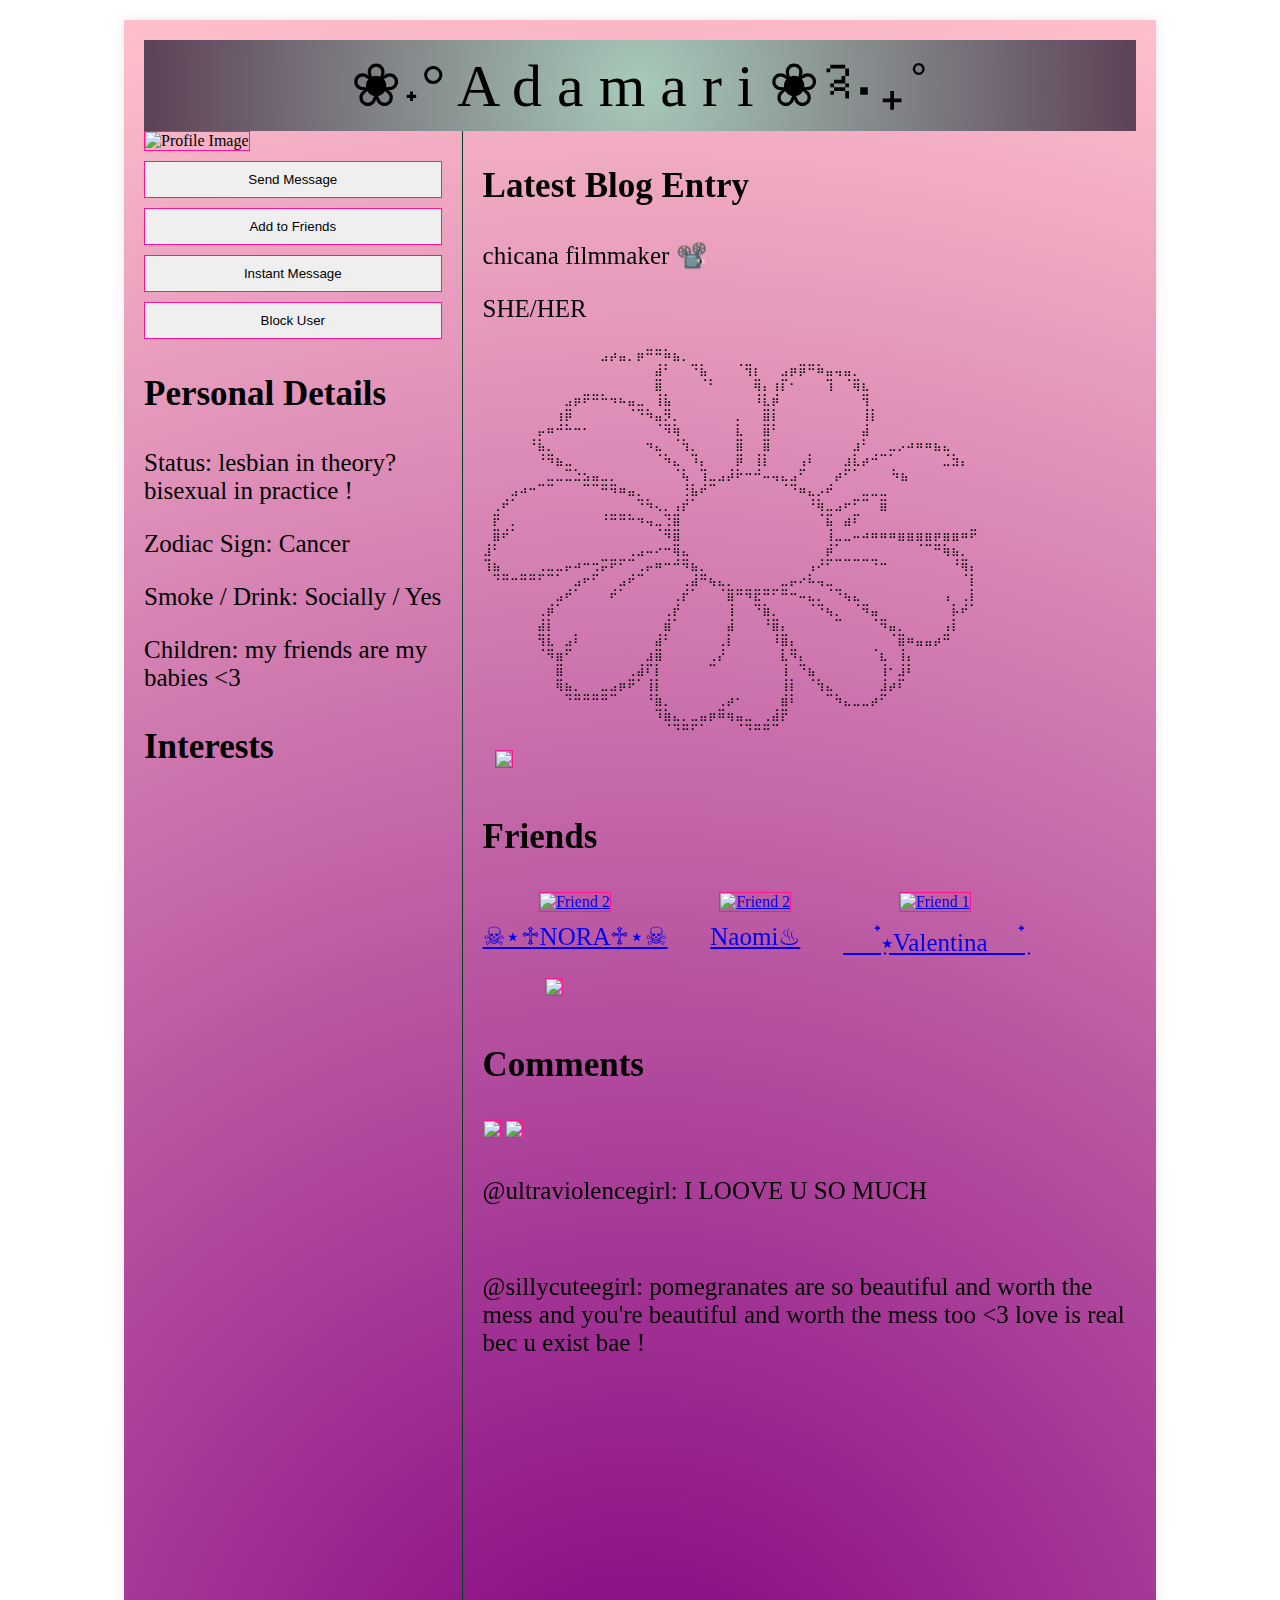
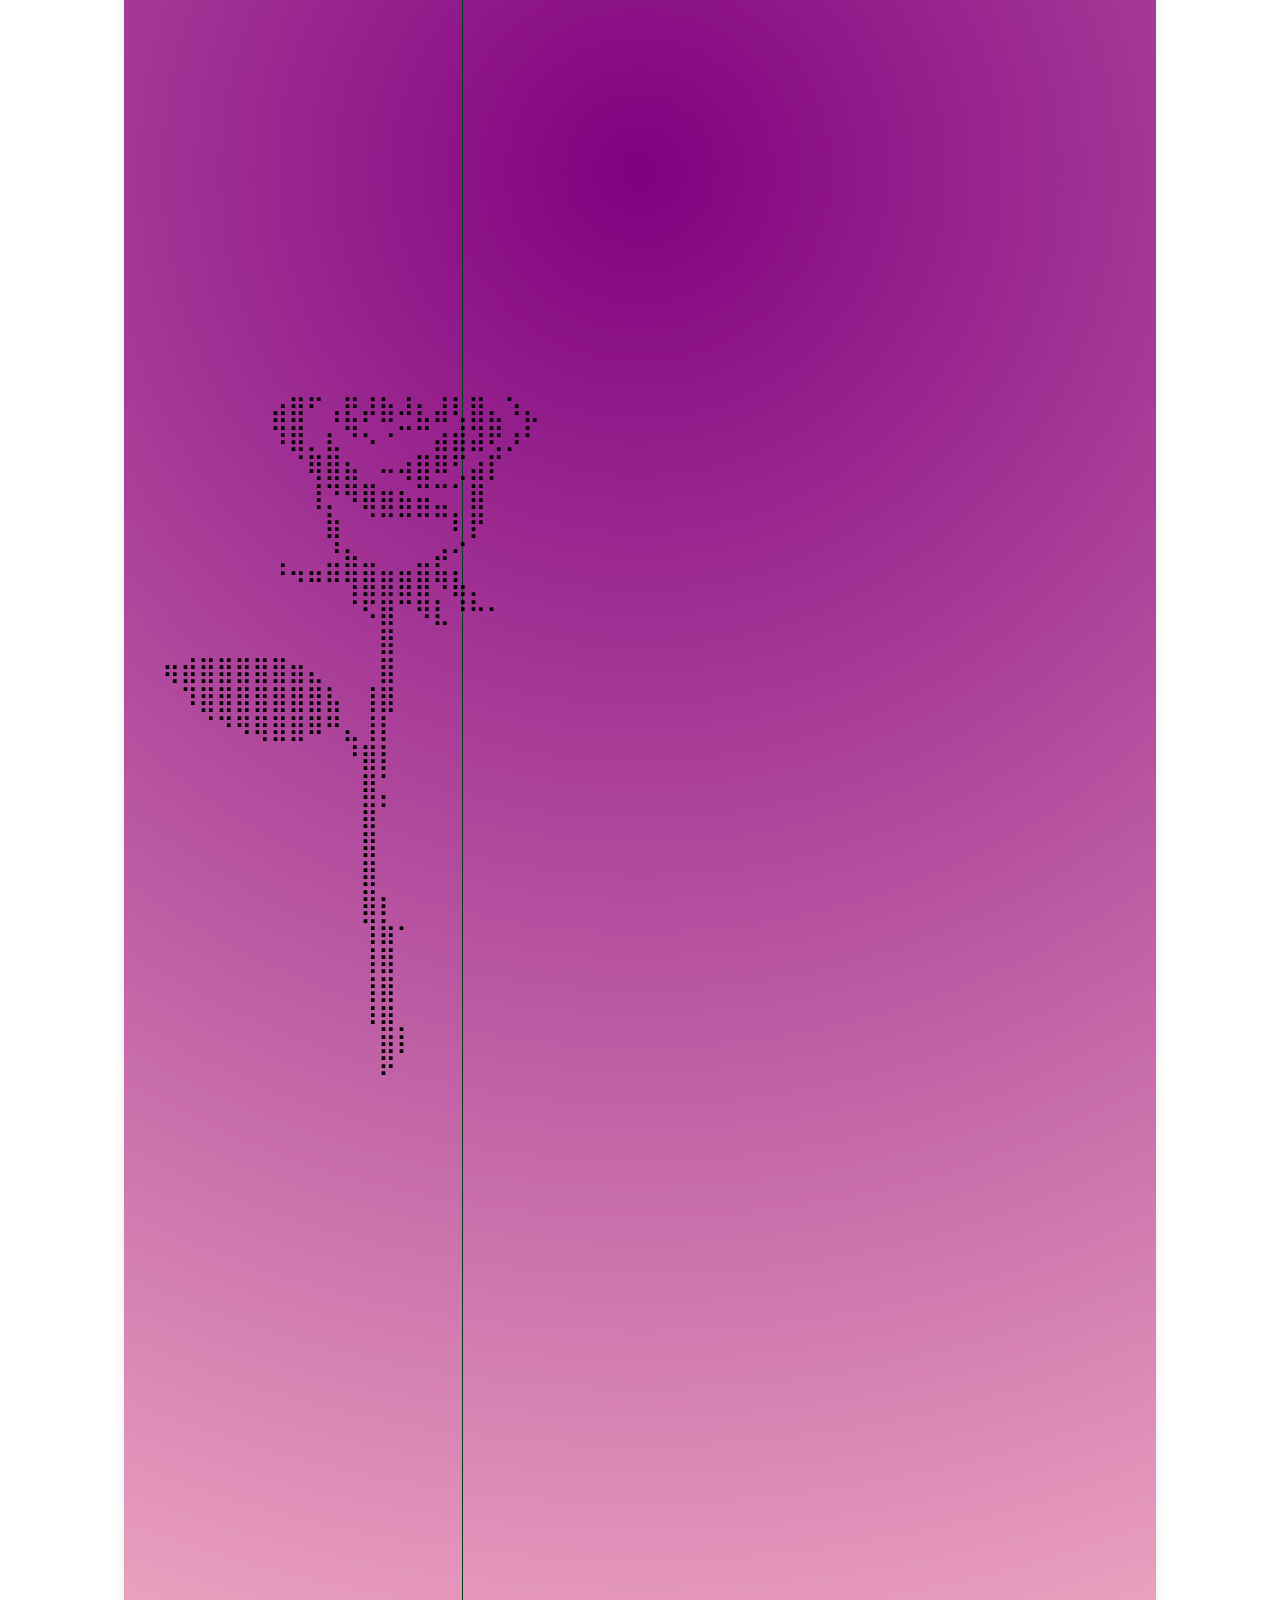
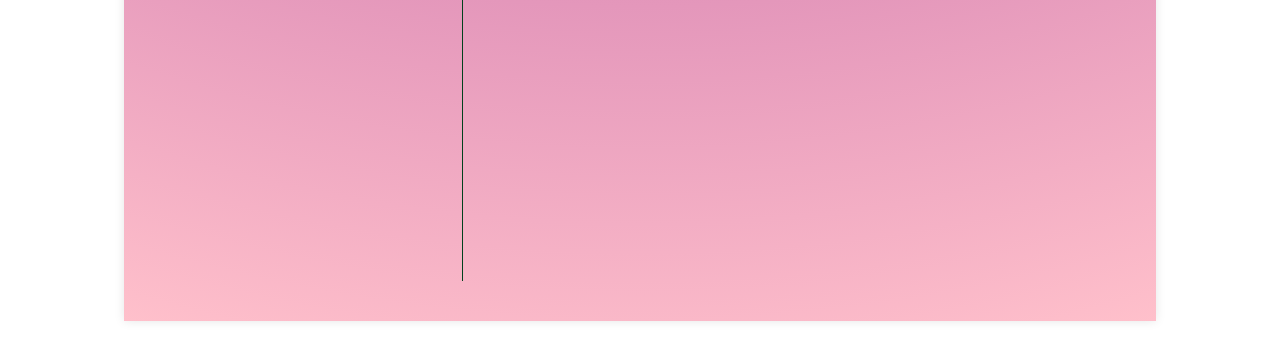
==== adamari.html @ 0ea37e86 "added" ====
<!DOCTYPE html>
<html>
<head>
	<link rel="stylesheet" href="style.css">
	<title>𓆑Adamari❀༉‧₊˚</title>
</head>
<body id="adamari1">

<div class="mainlayout" id="adamari2">
	<!--
	<div class="EnterButtons">
		<p><a href="sienna.html">sienna</a></p>
		<p><a href="nora.html">nora</a></p>
	</div> 
	-->
  <header id="adamari3"> ❀˖° A d a m a r i ❀༉‧₊˚</header>
  
  <div class="profile">
    <div class="left-column" id="adamari4">
     
      <img src="/Users/siennasuarez/Documents/Web Dev /midterm/adamari /babyada.jpg" alt="Profile Image">
      
      <div class="interactions">
        <button>Send Message</button>
        <button>Add to Friends</button>
        <button>Instant Message</button>
        <button>Block User</button>
      </div>
      
     
      <div class="sectionOfInfo">
        <h3>Personal Details</h3>
        <p>Status: lesbian in theory? bisexual in practice !</p>
        <p>Zodiac Sign: Cancer</p>
        <p>Smoke / Drink: Socially / Yes</p>
        <p>Children: my friends are my babies <3</p>
      </div>
      
      
      <div class="sectionOfInfo">
        <h3>Interests</h3>
        <p><iframe style="border-radius:12px" src="https://open.spotify.com/embed/track/47k7FCxk7ylTwKCnJ3QTVc?utm_source=generator" width="100%" height="352" frameBorder="0" allowfullscreen="" allow="autoplay; clipboard-write; encrypted-media; fullscreen; picture-in-picture" loading="lazy"></iframe></p>

        <p><iframe style="border-radius:12px" src="https://open.spotify.com/embed/track/4Uiw0Sl9yskBaC6P4DcdVD?utm_source=generator&theme=0" width="100%" height="352" frameBorder="0" allowfullscreen="" allow="autoplay; clipboard-write; encrypted-media; fullscreen; picture-in-picture" loading="lazy"></iframe></p>

        <p><iframe style="border-radius:12px" src="https://open.spotify.com/embed/track/7jgBDJZfhiHnIhekjFUrsX?utm_source=generator" width="100%" height="352" frameBorder="0" allowfullscreen="" allow="autoplay; clipboard-write; encrypted-media; fullscreen; picture-in-picture" loading="lazy"></iframe></p>

        <br>

        <p>
        	
⠀⠀⠀⠀⠀⠀⠀⣴⣿⠋⢠⣟⡼⣷⠼⣆⣼⢇⣿⣄⠱⣄
⠀⠀⠀⠀⠀⠀⠀⠹⣿⡀⣆⠙⠢⠐⠉⠉⣴⣾⣽⢟⡰⠃
⠀⠀⠀⠀⠀⠀⠀⠀⠈⢿⣿⣦⠀⠤⢴⣿⠿⢋⣴⡏⠀⠀
⠀⠀⠀⠀⠀⠀⠀⠀⠀⢸⡙⠻⣿⣶⣦⣭⣉⠁⣿⠀⠀⠀
⠀⠀⠀⠀⠀⠀⠀⠀⠀⠀⣷⠀⠈⠉⠉⠉⠉⠇⡟⠀⠀⠀
⠀⠀⠀⠀⠀⠀⠀⢀⠀⠀⣘⣦⣀⠀⠀⣀⡴⠊⠀⠀⠀⠀
⠀⠀⠀⠀⠀⠀⠀⠈⠙⠛⠛⢻⣿⣿⣿⣿⠻⣧⡀⠀⠀⠀
⠀⠀⠀⠀⠀⠀⠀⠀⠀⠀⠀⠈⠫⣿⠉⠻⣇⠘⠓⠂⠀⠀
⠀⠀⠀⠀⠀⠀⠀⠀⠀⠀⠀⠀⠀⣿⠀⠀⠀⠀⠀⠀⠀⠀
⠀⢶⣾⣿⣿⣿⣿⣿⣶⣄⠀⠀⠀⣿⠀⠀⠀⠀⠀⠀⠀⠀
⠀⠀⠹⣿⣿⣿⣿⣿⣿⣿⣧⠀⢸⣿⠀⠀⠀⠀⠀⠀⠀⠀
⠀⠀⠀⠈⠙⠻⢿⣿⣿⠿⠛⣄⢸⡇⠀⠀⠀⠀⠀⠀⠀⠀
⠀⠀⠀⠀⠀⠀⠀⠀⠀⠀⠀⠘⣿⡇⠀⠀⠀⠀⠀⠀⠀⠀
⠀⠀⠀⠀⠀⠀⠀⠀⠀⠀⠀⠀⣿⡁⠀⠀⠀⠀⠀⠀⠀⠀
⠀⠀⠀⠀⠀⠀⠀⠀⠀⠀⠀⠀⣿⠁⠀⠀⠀⠀⠀⠀⠀⠀
⠀⠀⠀⠀⠀⠀⠀⠀⠀⠀⠀⠀⣿⠀⠀⠀⠀⠀⠀⠀⠀⠀
⠀⠀⠀⠀⠀⠀⠀⠀⠀⠀⠀⠀⣿⠀⠀⠀⠀⠀⠀⠀⠀⠀
⠀⠀⠀⠀⠀⠀⠀⠀⠀⠀⠀⠀⣿⡆⠀⠀⠀⠀⠀⠀⠀⠀
⠀⠀⠀⠀⠀⠀⠀⠀⠀⠀⠀⠀⢹⣷⠂⠀⠀⠀⠀⠀⠀⠀
⠀⠀⠀⠀⠀⠀⠀⠀⠀⠀⠀⠀⢸⣿⠀⠀⠀⠀⠀⠀⠀⠀
⠀⠀⠀⠀⠀⠀⠀⠀⠀⠀⠀⠀⢸⣿⠀⠀⠀⠀⠀⠀⠀⠀
⠀⠀⠀⠀⠀⠀⠀⠀⠀⠀⠀⠀⠸⣿⡀⠀⠀⠀⠀⠀⠀⠀
⠀⠀⠀⠀⠀⠀⠀⠀⠀⠀⠀⠀⠀⣿⠇⠀⠀⠀⠀⠀⠀⠀
⠀⠀⠀⠀⠀⠀⠀⠀⠀⠀⠀⠀⠀⠋⠀</p>

			<p><iframe style="border-radius:12px" src="https://open.spotify.com/embed/track/6UFivO2zqqPFPoQYsEMuCc?utm_source=generator" width="100%" height="352" frameBorder="0" allowfullscreen="" allow="autoplay; clipboard-write; encrypted-media; fullscreen; picture-in-picture" loading="lazy"></iframe></p>

			<p><iframe style="border-radius:12px" src="https://open.spotify.com/embed/track/6K8VQ84MqhsoakN5MjrnVR?utm_source=generator" width="100%" height="352" frameBorder="0" allowfullscreen="" allow="autoplay; clipboard-write; encrypted-media; fullscreen; picture-in-picture" loading="lazy"></iframe></p>

      </div>
    </div>
    
    <div class="right-column">
     
      <div class="sectionOfInfo">
        <h3>Latest Blog Entry</h3>
        <p>chicana filmmaker 📽️</p>
        <p> SHE/HER </p>
        <p id="flower"> ⠀⠀⠀⠀⠀⠀⠀⠀⠀⠀⠀⠀⠀⣠⡴⣤⡀⡶⠛⠛⠷⣦⡀⠀⠀⠀⠀⠀⠀⠀⠀⠀⠀⠀⠀⠀⠀
⠀⠀⠀⠀⠀⠀⠀⠀⠀⠀⠀⠀⠀⠀⠀⠀⠀⠀⠀⣼⠃⠀⠀⠙⣧⠀⠀⠀⠈⢻⡆⠀⠀⣠⡶⡿⠛⠷⣤⢤⣤⡀⠀⠀⠀⠀⠀⠀⠀⠀⠀⠀⠀⠀⠀
⠀⠀⠀⠀⠀⠀⠀⠀⠀⠀⠀⠀⠀⠀⠀⠀⠀⠀⠀⣿⠀⠀⠀⠀⠈⠃⠀⠀⠀⠀⢿⡄⢰⡏⠂⠀⠀⠀⢹⠀⠈⢿⣆⠀⠀⠀⠀⠀⠀⠀⠀⠀⠀⠀⠀
⠀⠀⠀⠀⠀⠀⠀⠀⠀⣠⡶⠟⠛⠓⠲⠦⣤⣀⠀⢸⣧⠀⠀⠀⠀⠀⠀⠀⠀⠀⠸⣇⡾⠀⠀⠀⠀⠀⠀⠀⠀⠀⢻⠀⠀⠀⠀⠀⠀⠀⠀⠀⠀⠀
⠀⠀⠀⠀⠀⠀⠀⠀⢰⡿⠀⠀⠀⠀⠀⠀⠈⠙⠳⣤⡻⡀⠀⠀⠀⠀⠀⠀⡀⠀⠀⣿⡇⠀⠀⠀⠀⠀⠀⠀⠀⠀⢸⡇⠀⠀⠀
⠀⠀⠀⠀⠀⠀⡤⠶⠚⠓⠒⠂⠀⠀⠀⠀⠀⠀⠀⠈⠻⢷⠀⠀⠀⠀⠀⠀⣇⠀⠀⣿⠃⠀⠀⠀⠀⠀⠀⠀⠀⠀⣼⠀⠀⠀⠀⠀⠀⠀
⠀⠀⠀⠀⠀⠘⣧⡀⠀⠀⠀⠀⠀⠀⠀⠀⠀⠀⠲⣄⠀⠈⢳⡀⠀⠀⠀⠀⣿⠀⠀⣿⠀⠀⠀⠀⠀⠀⠀⠀⠀⣰⠃⠀⠀⣀⡠⠴⠶⠶⣦⣄⠀⠀
⠀⠀⠀⠀⠀⠀⠘⠻⣦⣀⠀⠀⠀⠀⠀⠀⠀⠀⠀⠈⠳⣄⠀⠹⡄⠀⠀⠀⡿⠀⢸⡇⠀⠀⠀⢠⠇⠀⠀⠀⣰⣇⡴⠚⠉⠁⠀⠀⠀⠀⠀⣈⣳⡄
⠀⠀⠀⠀⠀⠀⠀⣀⣀⣉⣑⣢⣤⣀⡀⠀⠀⠀⠀⠀⠀⠈⢧⠀⢹⣀⣠⡼⠗⠒⠚⠤⢤⣄⣠⠋⠀⠀⠀⡴⠋⠁⠀⠀⠀					⠳⣦
⠀⠀⠀⣠⠴⠒⠉⠉⠀⠀⠀⠉⠉⠛⠻⠶⣤⡀⠀⠀⠀⠀⢘⣧⠞⠉⠀⠀⠀⠀⠀⠀⠀⠈⠙⠶⣄⡠⠞⠀⠀⠀⣀⣀⣀
⠀⢀⠞⠁⠀⠀⠀⠀⠀⠀⠀⠀⠀⠀⠀⠀⠀⠙⠳⢄⡀⢠⡞⠁⠀⠀⠀⠀⠀⠀⠀⠀⠀⠀⠀⠀⠘⢷⣀⣠⠖⠋⠉⠀⣿
⠀⡟⠀⡀⠀⠀⠀⠀⠀⠀⠀⠀⠀⠘⠛⠛⠓⠲⢤⣀⢙⣿⠀⠀⠀⠀⠀⠀⠀⠀⠀⠀⠀⠀⠀⠀⠀⠈⣯⠀⣴⠏
⠀⣿⠞⠁⠀⠀⠀⠀⠀⠀⠀⠀⠀⠀⠀⠀⠀⠀⠀⠈⠻⣿⠀⠀⠀⠀⠀⠀⠀⠀⠀⠀⠀⠀⠀⠀⠀⠀⢸⣀⣀⠤⠴⠶⠶⠶⣶⣶⣶⣶⡶⣶⣶⠶⠟
⣸⠃⠀⠀⠀⠀⠀⠀⠀⠀⠀⠀⠀⠀⠀⠀⢀⣠⠤⠔⠒⢿⣄⠀⠀⠀⠀⠀⠀⠀⠀⠀⠀⠀⠀⠀⠀⠀⡾⠁⠀⠀⠀⠀⠀⠀⠀⠀⠈⠉⠛⢷⣦⡀⠀
⢹⣦⠀⠀⠀⠀⢀⣀⣀⡤⠴⠒⢒⡭⠟⠋⠉⢀⡤⠶⠒⠚⠻⣦⡀⠀⠀⠀⠀⠀⠀⠀⠀⠀⠀⠀⢠⠜⠋⠉⠉⠉⠉⠙⠒⠀⠀⠀⠀⠀⠀⠀⠘⢿⡄
⠀⠙⠛⠒⠛⠛⠋⠉⠁⠀⣠⠖⠋⠀⠀⣠⠞⠉⠀⠀⠀⠀⢀⣼⠛⢦⣄⡀⠀⠀⠀⠀⠀⣀⡤⠔⠧⢤⣀⠀⠀⠀⠀⠀⠀⠀⠀⠀⠀⠀⠀⠀⠀⠈⡇
⠀⠀⠀⠀⠀⠀⠀⠀⣠⠞⠁⠀⠀⠀⠞⠁⠀⠀⠀⠀⠀⢀⡞⠁⠀⠀⠈⣿⠛⠻⣟⠛⠋⠛⠒⠤⣄⡀⠈⠙⢦⣄⠀⠀⠀⠀⠀⠀⠀⠀⠀⢠⠀⢀⡇
⠀⠀⠀⠀⠀⠀⢀⡾⠁⠀⠀⠀⠀⠀⠀⠀⠀⠀⠀⠀⢀⡞⠀⠀⠀⠀⠀⢸⠀⠀⠙⣷⡀⠀⠀⠀⠈⠙⢦⡀⠀⠈⠻⣤⠀⠀⠀⠀⠀⠀⠀⠀⡧⠞⠁
⠀⠀⠀⠀⠀⠀⣼⡇⠀⠀⠀⠀⠀⠀⠀⠀⠀⠀⠀⠀⣾⠁⠀⠀⠀⠀⠀⣼⠀⠀⠀⠘⣿⡄⠀⠀⠀⠀⠀⠉⠀⠀⠀⠈⠻⣤⡀⠀⠀⠀⠀⢠⡇⠀
⠀⠀⠀⠀⠀⠀⢻⣇⠀⣠⠇⠀⠀⠀⠀⠀⠀⠀⠀⣼⠃⠀⠀⠀⠀⠀⢀⡇⠀⠀⠀⠀⠸⣿⡄⠀⠀⠀⠀⠀⠀⠀⠀⠀⠀⠈⣿⠶⣤⣤⡴⠛⠀⠀
⠀⠀⠀⠀⠀⠀⠈⠻⣶⠋⠀⠀⠀⠀⠀⠀⠀⠀⣰⣿⠀⠀⠀⠀⠀⢀⡜⠀⠀⠀⠀⠀⠀⣇⠻⡄⠀⠀⠀⠀⠀⠀⠀⠈⣆⠀⢸⡄⠀
⠀⠀⠀⠀⠀⠀⠀⠀⣿⠀⠀⠀⠀⠀⠀⠀⢀⣼⠏⡇⠀⠀⠀⠀⠀⠉⠀⠀⠀⠀⠀⠀⠀⢸⠀⠙⣦⠀⠀⠀⠀⠀⠀⠀⢸⠂⣸⠇⠀
⠀⠀⠀⠀⠀⠀⠀⠀⢿⣦⡀⠀⠀⣀⣠⡶⠟⠁⢸⡇⠀⠀⠀⠀⠀⠀⠀⠀⠀⠀⠀⠀⠀⢸⡇⠀⠈⢳⣄⠀⠀⠀⠀⠀⣸⡴⠏⠀⠀⠀⠀⠀⠀⠀⠀
⠀⠀⠀⠀⠀⠀⠀⠀⠀⠙⠛⠛⠛⠛⠉⠀⠀⠀⠘⣷⡀⠀⠀⠀⠀⠀⢀⡴⠂⠀⠀⠀⠀⣾⠇⠀⠀⠀⠉⠳⣄⣀⣀⡴⠋⠀⠀⠀⠀⠀⠀⠀⠀⠀
⠀⠀⠀⠀⠀⠀⠀⠀⠀⠀⠀⠀⠀⠀⠀⠀⠀⠀⠀⠹⣷⣄⡀⣀⣤⡶⠿⢶⣤⣀⠀⢀⣼⡟⠀⠀⠀⠀⠀⠀⠀⠀⠀⠀⠀⠀⠀⠀⠀⠀⠀⠀⠀⠀
⠀⠀⠀⠀⠀⠀⠀⠀⠀⠀⠀⠀⠀⠀⠀⠀⠀⠀⠀⠀⠈⠙⠛⠋⠁⠀⠀⠀⠈⠙⠛⠛⠉⠀
</p>
  
⠀<img src="/Users/siennasuarez/Documents/Web Dev /midterm/adamari /adafriends.jpg">
      </div>
      
  
      <div class="sectionOfInfo">
        <h3>Friends</h3>
        <div class="friends">
	      		  <div>
			<a href="nora.html">
	          <img src="/Users/siennasuarez/Documents/Web Dev /midterm/nora/friend2.jpg" alt="Friend 2">
	          <p> ☠︎︎⋆♱NORA♱⋆☠︎︎</p>
		      </a>
	      </div>
	      		  <div>
			<a href="naomi.html">
	          <img src="/Users/siennasuarez/Documents/Web Dev /midterm/naomi/IMG_9732.jpeg" alt="Friend 2">
	          <p>Naomi♨</p>
		      </a>
	      </div>
	       <div>
		  	<a href="valentina.html">
		  		<img src="/Users/siennasuarez/Documents/Web Dev /midterm/valentina/valentinabackground.jpg" alt="Friend 1">
		  		<p>𖤐⭒๋࣭⭑Valentina𖤐⭒๋࣭</p>
		  	</a>
		  </div>
        <div>
        <img src="/Users/siennasuarez/Documents/Web Dev /midterm/adamari /adafriends2.jpg">
      </div>

        </div>
      </div>
      
      
      <div class="sectionOfInfo">
        <h3>Comments</h3>

         <img src="/Users/siennasuarez/Documents/Web Dev /midterm/adamari /adabeach.jpg">
        <img src="/Users/siennasuarez/Documents/Web Dev /midterm/adamari /IMG_2334.jpg">

        <p>@ultraviolencegirl: I LOOVE U SO MUCH</p>
        <br>
        <p>@sillycuteegirl: pomegranates are so beautiful and worth  the mess and you're beautiful and worth the mess too <3 love is real bec u exist bae !
      </div>
    </div>
  </div>
  
</div>

</body>
</html><!DOCTYPE html>
---- style.css ----
@font-face {
  font-family: consistant;
  src: url("/Users/siennasuarez/Documents/Web Dev /midterm/arcadeclassic/ARCADECLASSIC.TTF");
}
body {
  margin: 0;
  padding: 20px;
  font-family: consistant;
}
.mainlayout {
  width: 80%;
  margin: auto;
  padding: 20px;
  box-shadow: 0 0 10px rgba(0, 0, 0, 0.1);
}
header {
  padding: 10px;
  text-align: center;
  font-size: 60px;
}

h3 {

  font-size: 35px;
}

p {
  font-size: 25px;
}
.profile {
  display: flex;
  margin-bottom: 20px;
}

footer {
  background: rgb(9,9,121);
  background: radial-gradient(circle, rgba(9,9,121,1) 0%, rgba(2,0,36,1) 35%, rgba(0,212,255,1) 100%);
  color: white;
  text-align: center;
  padding: 10px;
  position: relative;
  bottom: 0;
  width: 100%;
}

.left-column {
  width: 30%;
  padding-right: 20px;
 
}
.right-column {
  width: 70%;
  padding-left: 20px;
}
.sectionOfInfo {
  margin-bottom: 20px;
}
.friends {
  display: flex;
  justify-content: flex-start;
  flex-wrap: wrap;
  gap: 1em;
}

.friends > div {
  flex-basis: 22%;
  text-align: center;
}

.friends > div > a > img {
  width: 100%;
  aspect-ratio: 1/1;
  object-fit: cover;
}

.friends > div > a > p {
  margin: 0;
}

img {
  width: 100%;
  border: 1px solid #FF1493;
  margin-bottom: 10px;
}
.interactions button {
  display: block;
  width: 100%;
  padding: 10px;
  margin-bottom: 10px;
  cursor: pointer;
  backgrond:linear-gradient(45deg, #ee9ca7 0%, #ffdde1 100%);
  border: 1px solid #FF1493;
}

#valentina1{
  background-image: url("/Users/siennasuarez/Documents/Web Dev /midterm/valentina/valetinabackg.jpg"); /*body*/
}

#valentina2{
  background: rgb(254,46,209);
  background: radial-gradient(circle, rgba(254,46,209,1) 0%, rgba(238,174,202,1) 100%); /*MAIN LAYOUT*/
}

#valentina3{
background-color: hotpink; /*header*/
}

#valentina4{
 border-right: 1px solid #FFB6C1; /*left column*/
}

#nora1{
background-image: url("/Users/siennasuarez/Documents/Web Dev /midterm/nora/21.jpg"); /*body*/
}

#nora2{
background: rgb(63,94,251);
background: radial-gradient(circle, rgba(63,94,251,1) 0%, rgba(0,0,0,0.46124387254901966) 100%);
}

#nora3{
background-color: #660000;
}

#nora4{
 border-right: 1px solid #FEBE10; /*left column*/
}

#skull{
  font-size: 25px;
}

#adamari1{
background-image: url("/Users/siennasuarez/Documents/Web Dev /midterm/adamari /adamariback.jpeg");
}

#adamari2{
  background: radial-gradient(circle, rgb(128, 0, 128), rgb(255, 192, 203));
}

#adamari3{
  background: radial-gradient(circle, #a8caba 0%, #5d4157 100%);
}

#adamari4{
border-right: 1px solid #01411C
}

#flower{
  font-size: 12px;
}

#naomi1{
  background-image: url("/Users/siennasuarez/Documents/Web Dev /midterm/naomi/IMG_8814.jpeg");
}

#naomi2{
background: rgb(0,255,4);
background: radial-gradient(circle, rgba(0,255,4,0.23295255602240894) 0%, rgba(2,6,3,1) 100%);
}

#naomi3{
background-color: #A51C30;
}

#naomi4{
  border-right: 1px solid white;
}

#talia1{
  background-image: url("/Users/siennasuarez/Documents/Web Dev /midterm/nora/nora2.jpg");
}

#talia2{
  background: rgb(0,255,4);
  background: radial-gradient(circle, rgba(0,255,4,0.23295255602240894) 0%, rgba(254,16,206,0.4640449929971989) 100%);
}

#talia3{
 background: rgb(238,143,8); 
 background: linear-gradient(0deg, rgba(238,143,8,1) 0%, rgba(233,233,233,1) 50%, rgba(238,143,8,0.8477984943977591) 100%);
}

#talia4{
   border-right: 1px solid #ee8f08
}

#emphasis{
  font-size: 40px;
}

#homepage{
  margin: 0;
  padding: 0;
  box-sizing: border-box;
}

.navigation, .logo{
  font-size: 24px;
  font-weight: bold;
  text-align: center;
  background: rgb(2,0,36);
  background: radial-gradient(circle, rgba(2,0,36,1) 0%, rgba(9,9,121,1) 35%, rgba(0,212,255,1) 100%);
  color: white;
}

.navLinks > p, .search > p, .accountInfo > p {
  display: inline-block;
  margin-right: 10px;
  padding: 5px 10px;
  color: white;
}

.clickables{
  background-color: 020024;
  padding: 20px;
  display: flex;
  justify-content: space-between;
}

.options, .results{
  color: #wheat;
  margin-bottom: 10px;
}

.options > h2, .results > h2{
  color: #white;
  margin-bottom: 10px;
}

.options > p, .results > p{
  margin-bottom: 5px;
}

.homeprofiles .peopleToClick {
    display: flex;
    flex-wrap: wrap;
    justify-content: center; 
    gap: 20px; 
}

.homeprofiles .peopleToClick > div {
    width: 200px; /* Or whatever size you prefer */
    text-align: center; /* Center the text below the image */
}

.homeprofiles .peopleToClick > img {
    width: 100%; 
    height: auto; 
    object-fit: cover;
}

.peopleToClick> div > a > p {
  margin-bottom: 10px;
  text-align: center;
}
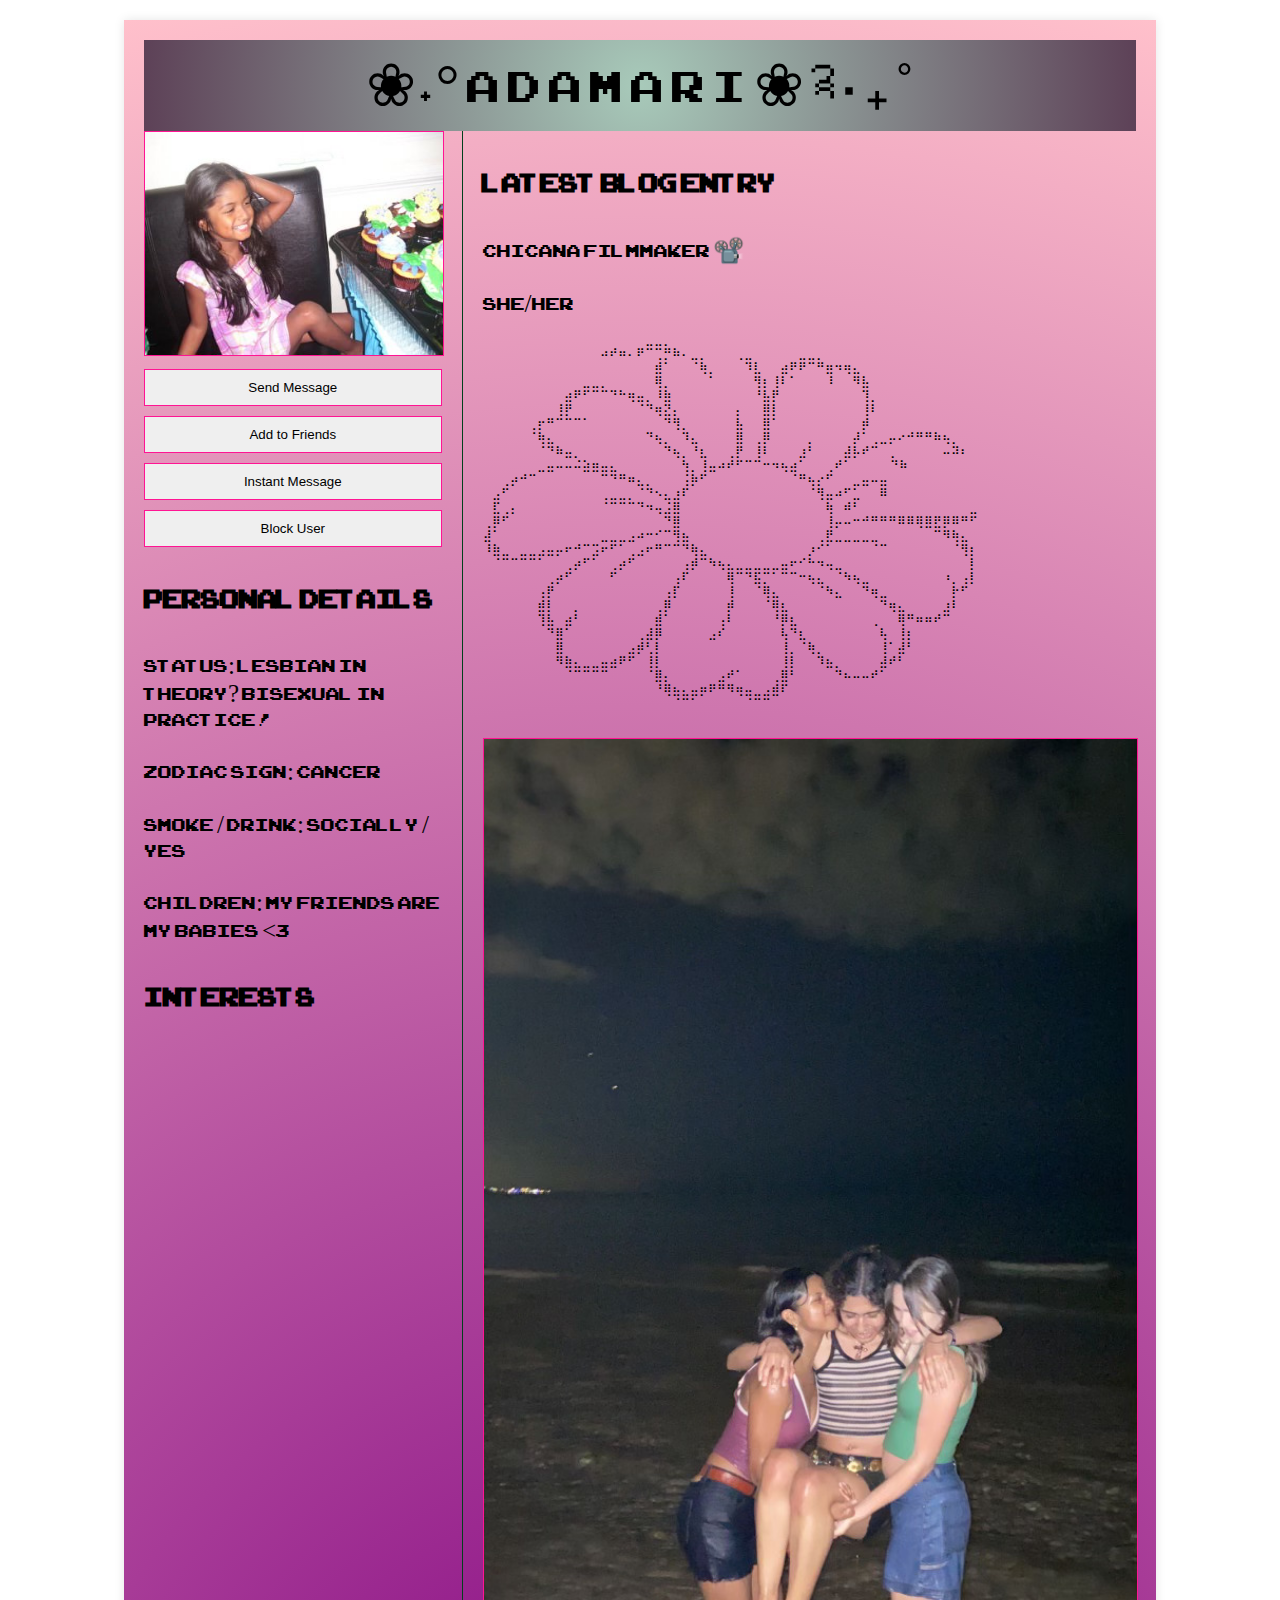
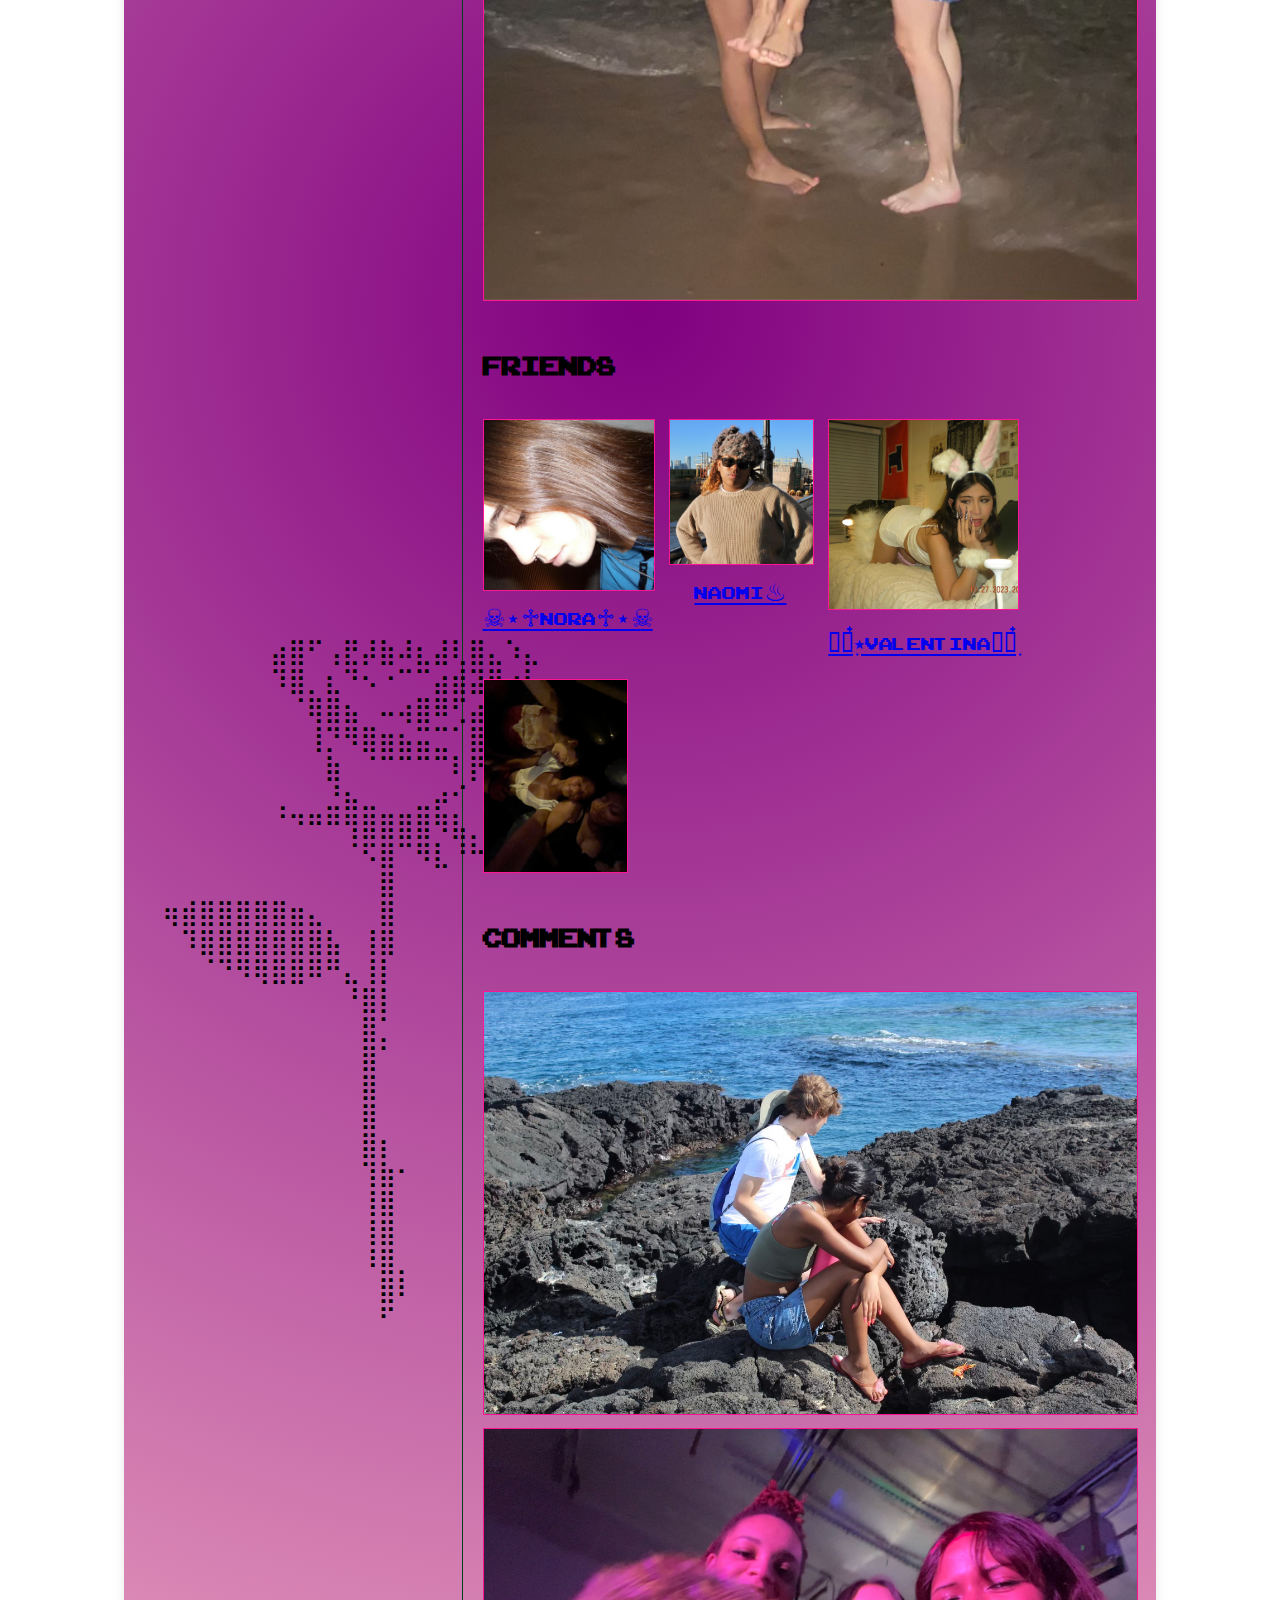
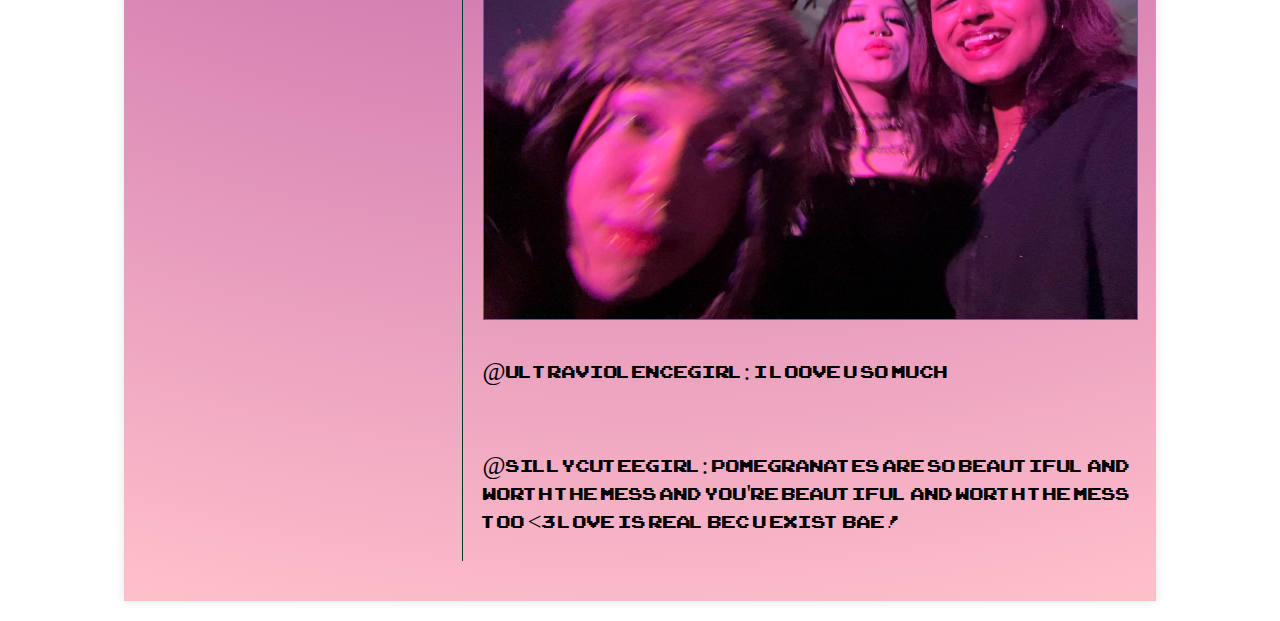
==== commit 43a12377: "fixed?" ====
--- a/adamari.html
+++ b/adamari.html
@@ -18,7 +18,7 @@
   <div class="profile">
     <div class="left-column" id="adamari4">
      
-      <img src="/Users/siennasuarez/Documents/Web Dev /midterm/adamari /babyada.jpg" alt="Profile Image">
+      <img src="/adamari /babyada.jpg" alt="Profile Image">
       
       <div class="interactions">
         <button>Send Message</button>
@@ -115,7 +115,7 @@
 ⠀⠀⠀⠀⠀⠀⠀⠀⠀⠀⠀⠀⠀⠀⠀⠀⠀⠀⠀⠀⠈⠙⠛⠋⠁⠀⠀⠀⠈⠙⠛⠛⠉⠀
 </p>
   
-⠀<img src="/Users/siennasuarez/Documents/Web Dev /midterm/adamari /adafriends.jpg">
+⠀<img src="/adamari /adafriends.jpg">
       </div>
       
   
@@ -124,24 +124,24 @@
         <div class="friends">
 	      		  <div>
 			<a href="nora.html">
-	          <img src="/Users/siennasuarez/Documents/Web Dev /midterm/nora/friend2.jpg" alt="Friend 2">
+	          <img src="/nora/friend2.jpg" alt="Friend 2">
 	          <p> ☠︎︎⋆♱NORA♱⋆☠︎︎</p>
 		      </a>
 	      </div>
 	      		  <div>
 			<a href="naomi.html">
-	          <img src="/Users/siennasuarez/Documents/Web Dev /midterm/naomi/IMG_9732.jpeg" alt="Friend 2">
+	          <img src="/naomi/IMG_9732.jpeg" alt="Friend 2">
 	          <p>Naomi♨</p>
 		      </a>
 	      </div>
 	       <div>
 		  	<a href="valentina.html">
-		  		<img src="/Users/siennasuarez/Documents/Web Dev /midterm/valentina/valentinabackground.jpg" alt="Friend 1">
+		  		<img src="/valentina/valentinabackground.jpg" alt="Friend 1">
 		  		<p>𖤐⭒๋࣭⭑Valentina𖤐⭒๋࣭</p>
 		  	</a>
 		  </div>
         <div>
-        <img src="/Users/siennasuarez/Documents/Web Dev /midterm/adamari /adafriends2.jpg">
+        <img src="/adamari /adafriends2.jpg">
       </div>
 
         </div>
@@ -151,8 +151,8 @@
       <div class="sectionOfInfo">
         <h3>Comments</h3>
 
-         <img src="/Users/siennasuarez/Documents/Web Dev /midterm/adamari /adabeach.jpg">
-        <img src="/Users/siennasuarez/Documents/Web Dev /midterm/adamari /IMG_2334.jpg">
+         <img src="/adamari /adabeach.jpg">
+        <img src="/adamari /IMG_2334.jpg">
 
         <p>@ultraviolencegirl: I LOOVE U SO MUCH</p>
         <br>
--- a/style.css
+++ b/style.css
@@ -1,6 +1,6 @@
 @font-face {
   font-family: consistant;
-  src: url("/Users/siennasuarez/Documents/Web Dev /midterm/arcadeclassic/ARCADECLASSIC.TTF");
+  src: url("/arcadeclassic/ARCADECLASSIC.TTF");
 }
 body {
   margin: 0;
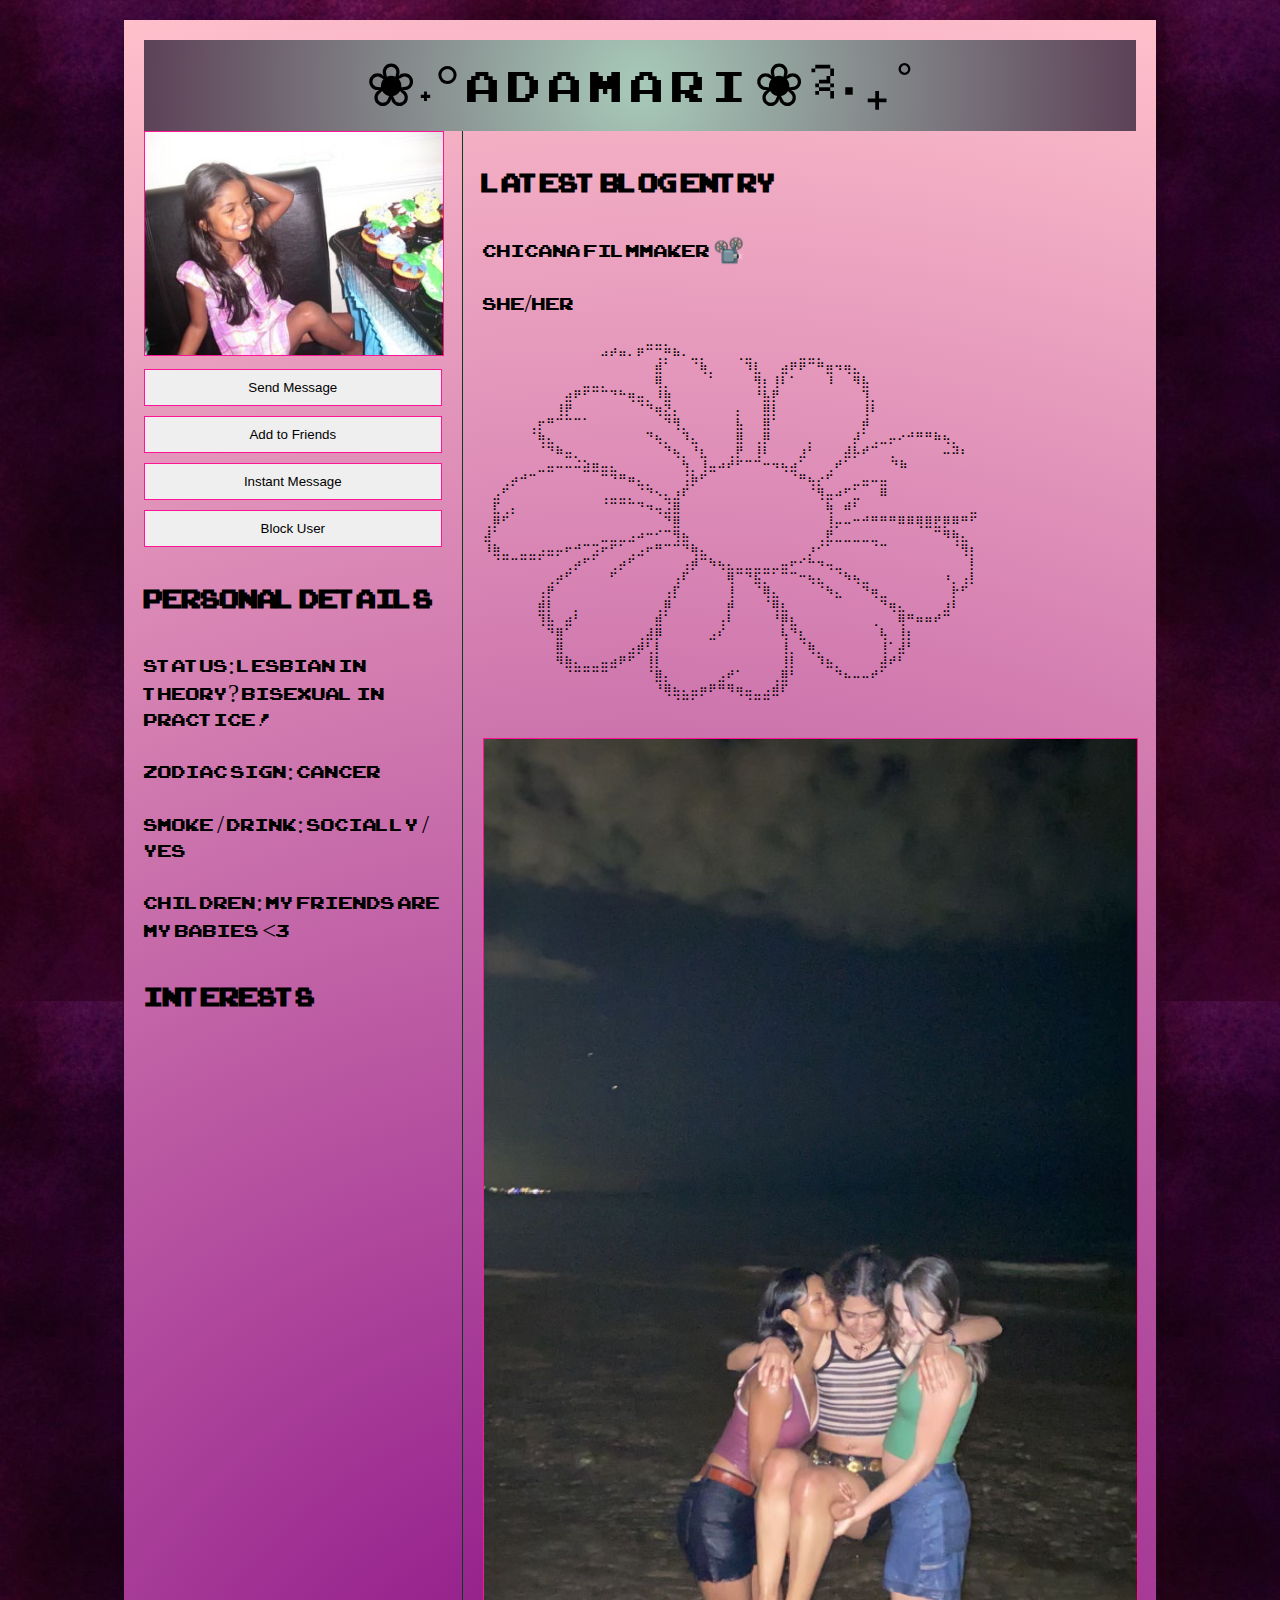
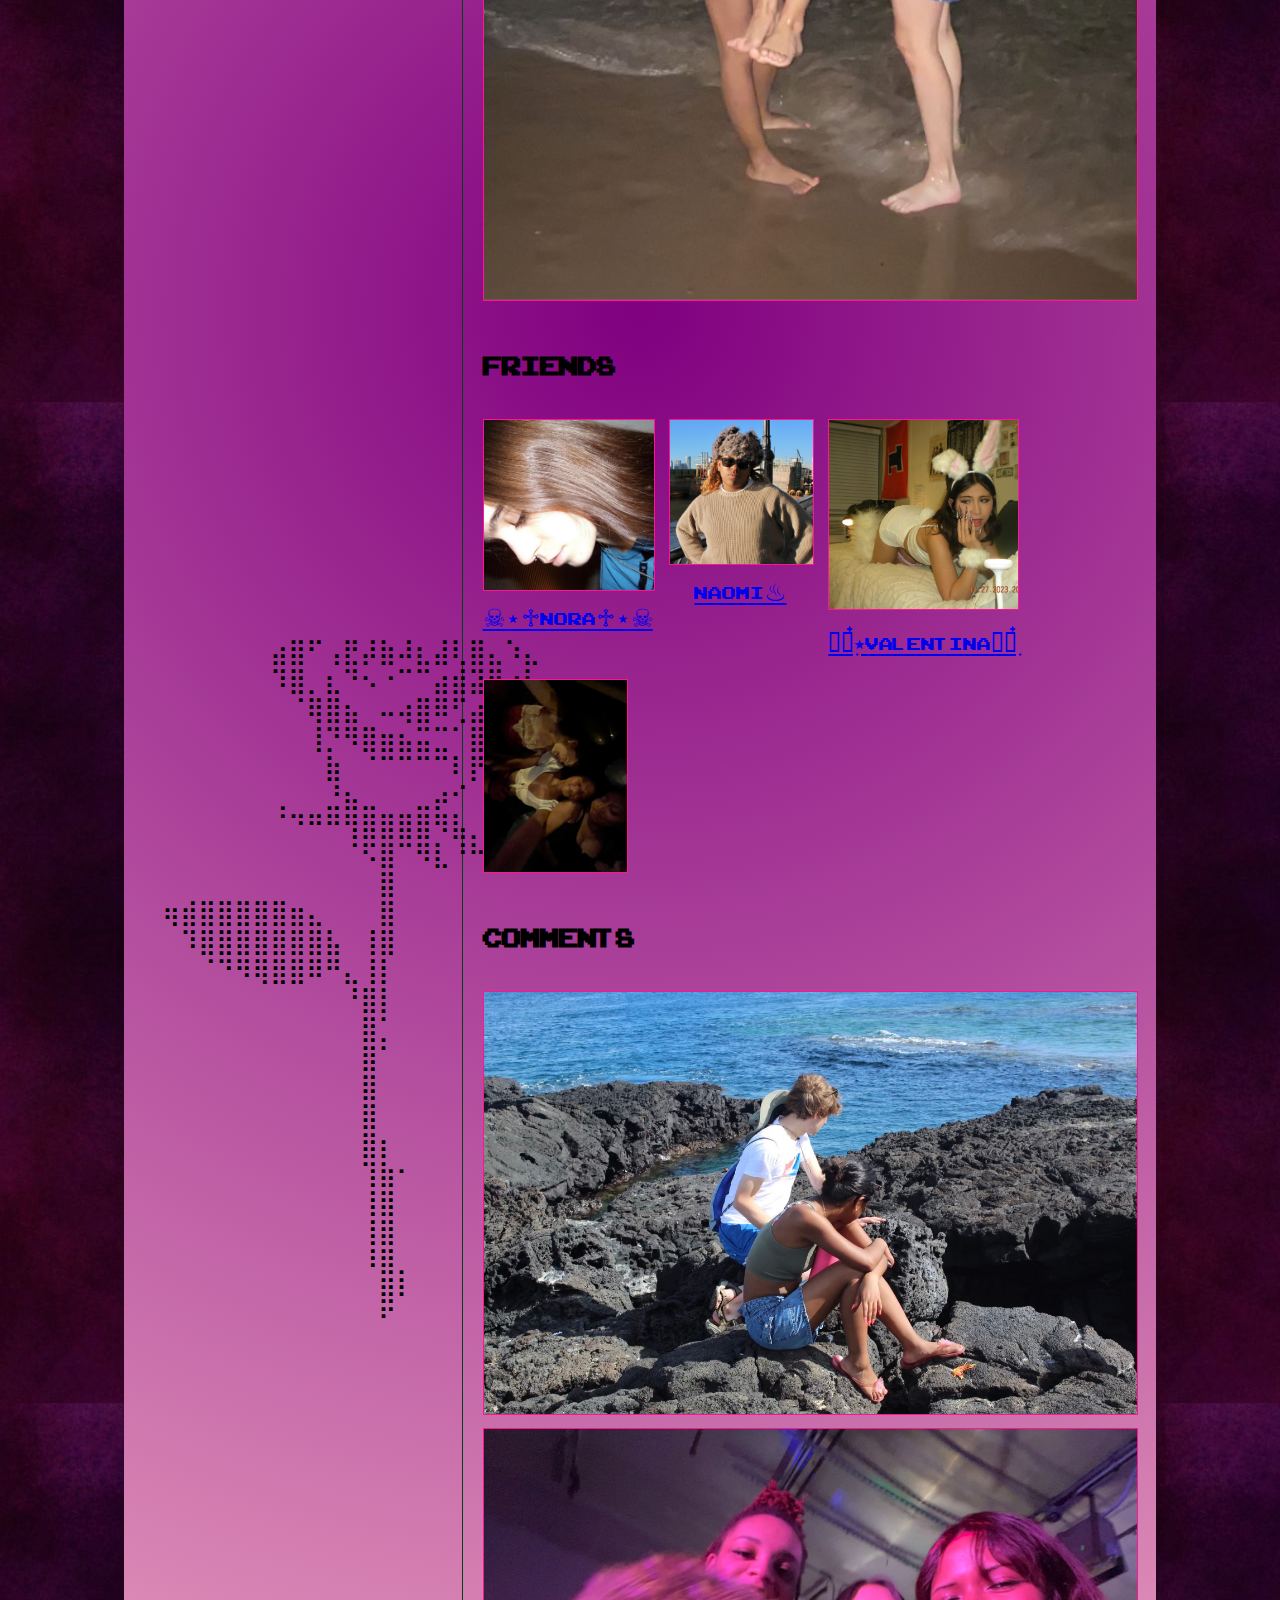
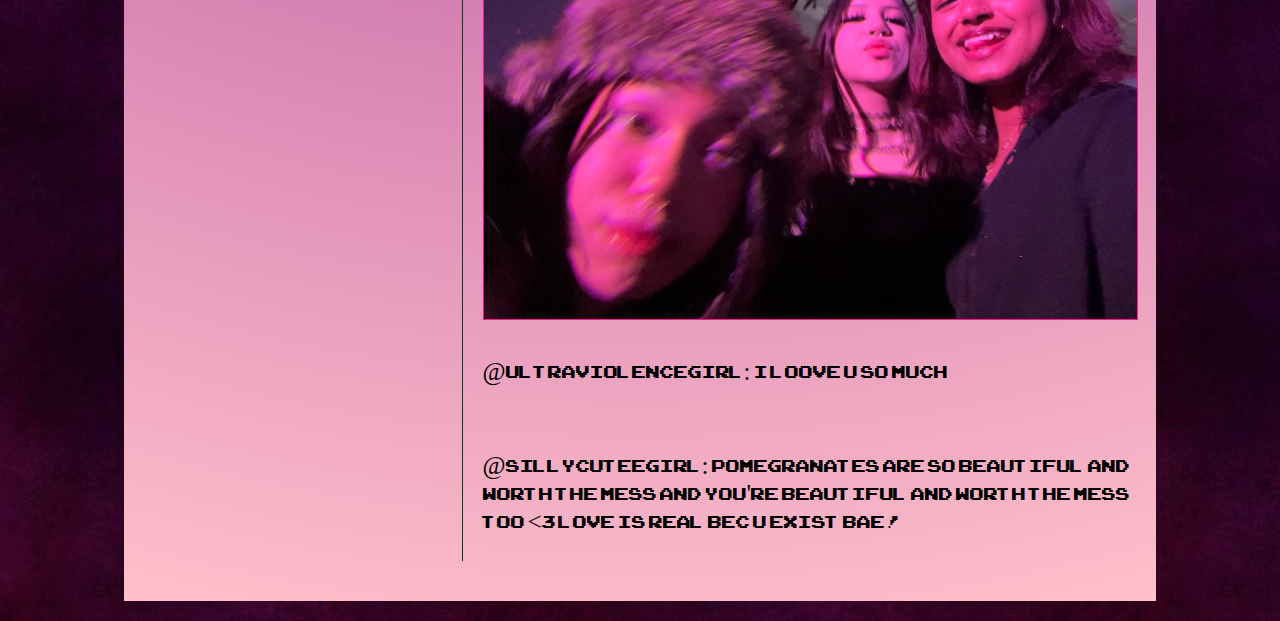
==== commit b5b2f60d: "fixed" ====
--- a/adamari.html
+++ b/adamari.html
@@ -18,7 +18,7 @@
   <div class="profile">
     <div class="left-column" id="adamari4">
      
-      <img src="/adamari /babyada.jpg" alt="Profile Image">
+      <img src="./adamari/babyada.jpg" alt="Profile Image">
       
       <div class="interactions">
         <button>Send Message</button>
@@ -115,7 +115,7 @@
 ⠀⠀⠀⠀⠀⠀⠀⠀⠀⠀⠀⠀⠀⠀⠀⠀⠀⠀⠀⠀⠈⠙⠛⠋⠁⠀⠀⠀⠈⠙⠛⠛⠉⠀
 </p>
   
-⠀<img src="/adamari /adafriends.jpg">
+⠀<img src="./adamari/adafriends.jpg" alt="PicofFriends">
       </div>
       
   
@@ -124,24 +124,24 @@
         <div class="friends">
 	      		  <div>
 			<a href="nora.html">
-	          <img src="/nora/friend2.jpg" alt="Friend 2">
+	          <img src="./nora/friend2.jpg" alt="Friend 2">
 	          <p> ☠︎︎⋆♱NORA♱⋆☠︎︎</p>
 		      </a>
 	      </div>
 	      		  <div>
 			<a href="naomi.html">
-	          <img src="/naomi/IMG_9732.jpeg" alt="Friend 2">
+	          <img src="./naomi/IMG_9732.jpeg" alt="Friend 2">
 	          <p>Naomi♨</p>
 		      </a>
 	      </div>
 	       <div>
 		  	<a href="valentina.html">
-		  		<img src="/valentina/valentinabackground.jpg" alt="Friend 1">
+		  		<img src="./valentina/valentinabackground.jpg" alt="Friend 1">
 		  		<p>𖤐⭒๋࣭⭑Valentina𖤐⭒๋࣭</p>
 		  	</a>
 		  </div>
         <div>
-        <img src="/adamari /adafriends2.jpg">
+        <img src="./adamari/adafriends2.jpg">
       </div>
 
         </div>
@@ -151,8 +151,8 @@
       <div class="sectionOfInfo">
         <h3>Comments</h3>
 
-         <img src="/adamari /adabeach.jpg">
-        <img src="/adamari /IMG_2334.jpg">
+         <img src="./adamari/adabeach.jpg">
+        <img src="./adamari/IMG_2334.jpg">
 
         <p>@ultraviolencegirl: I LOOVE U SO MUCH</p>
         <br>
--- a/style.css
+++ b/style.css
@@ -1,6 +1,6 @@
 @font-face {
   font-family: consistant;
-  src: url("/arcadeclassic/ARCADECLASSIC.TTF");
+  src: url("./arcadeclassic/ARCADECLASSIC.TTF");
 }
 body {
   margin: 0;
@@ -93,7 +93,7 @@
 }
 
 #valentina1{
-  background-image: url("/Users/siennasuarez/Documents/Web Dev /midterm/valentina/valetinabackg.jpg"); /*body*/
+  background-image: url("./valentina/valetinabackg.jpg"); /*body*/
 }
 
 #valentina2{
@@ -110,7 +110,7 @@
 }
 
 #nora1{
-background-image: url("/Users/siennasuarez/Documents/Web Dev /midterm/nora/21.jpg"); /*body*/
+background-image: url("./nora/21.jpg"); /*body*/
 }
 
 #nora2{
@@ -131,7 +131,7 @@
 }
 
 #adamari1{
-background-image: url("/Users/siennasuarez/Documents/Web Dev /midterm/adamari /adamariback.jpeg");
+background-image: url("./adamari/adamariback.jpeg");
 }
 
 #adamari2{
@@ -151,7 +151,7 @@
 }
 
 #naomi1{
-  background-image: url("/Users/siennasuarez/Documents/Web Dev /midterm/naomi/IMG_8814.jpeg");
+  background-image: url("./naomi/IMG_8814.jpeg");
 }
 
 #naomi2{
@@ -168,7 +168,7 @@
 }
 
 #talia1{
-  background-image: url("/Users/siennasuarez/Documents/Web Dev /midterm/nora/nora2.jpg");
+  background-image: url("./nora/nora2.jpg");
 }
 
 #talia2{
@@ -193,6 +193,7 @@
   margin: 0;
   padding: 0;
   box-sizing: border-box;
+  font-family: consistant;
 }
 
 .navigation, .logo{
@@ -240,8 +241,8 @@
 }
 
 .homeprofiles .peopleToClick > div {
-    width: 200px; /* Or whatever size you prefer */
-    text-align: center; /* Center the text below the image */
+    width: 200px;
+    text-align: center; 
 }
 
 .homeprofiles .peopleToClick > img {
